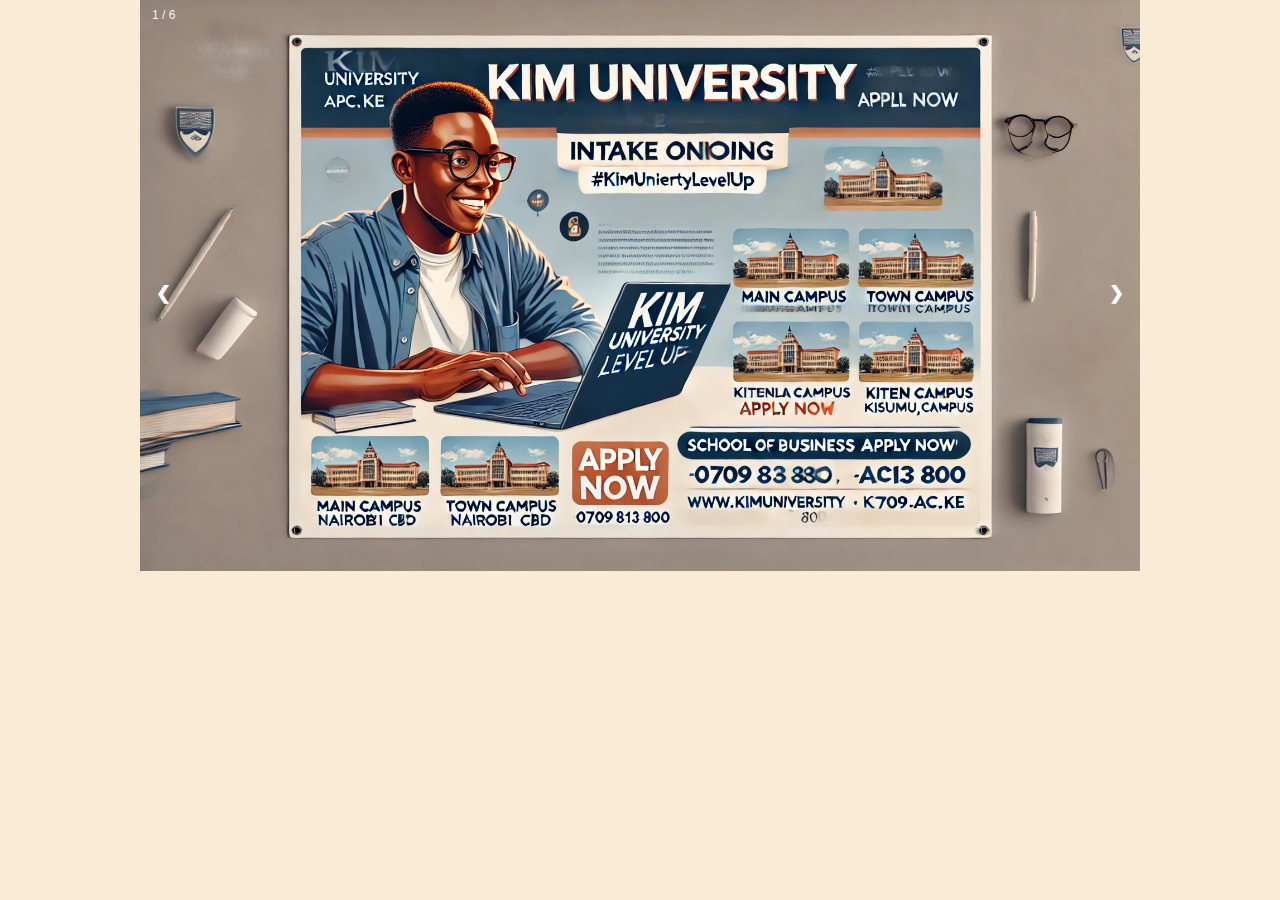
==== index.html @ 746e8074 "initial commit" ====
<!DOCTYPE html>
<html lang="en">
<head>
    <meta charset="UTF-8">
    <meta name="viewport" content="width=device-width, initial-scale=1.0">
    <link rel="stylesheet" href="style.css">
    <title>Kim University</title>
</head>
<body>
    <div class="slideshow-container">
        <div class="mySlide fade">
            <div class="numbertext">1 / 6</div>
            <img src="images/1.webp" style="width: 100%;">
            <button class="cta-button">Join Us Now</button>
        </div>
        <div class="mySlide fade">
            <div class="numbertext">2 / 6</div>
            <img src="images/2.webp" style="width: 100%;">
            <button class="cta-button">Join Us Now</button>
        </div>
        <div class="mySlide fade">
            <div class="numbertext">3 / 6</div>
            <img src="images/3.webp" style="width: 100%;">
            <button class="cta-button">Join Us Now</button>
        </div>
        <div class="mySlide fade">
            <div class="numbertext">4 / 6</div>
            <img src="images/4.webp" style="width: 100%;">
            <button class="cta-button">Join Us Now</button>
        </div>
        <div class="mySlide fade">
            <div class="numbertext">5 / 6</div>
            <img src="images/5.webp" style="width: 100%;">
            <button class="cta-button">Join Us Now</button>
        </div>
        <div class="mySlide fade">
            <div class="numbertext">6 / 6</div>
            <img src="images/6.webp" style="width: 100%;">
            <button class="cta-button">Join Us Now</button>
        </div>

        <a class="prev" onclick="plusSlides(-1)">&#10094;</a>
        <a class="next" onclick="plusSlides(1)">&#10095;</a>
    </div>

    <script src="script.js"></script>
</body>
</html>
---- style.css ----
body {
    font-family: Arial, sans-serif;
    margin: 0;
    background-color: antiquewhite;
}

.slideshow-container {
    position: relative;
    max-width: 1000px;
    margin: auto;
}

.mySlide {
    display: none;
    position: relative;
}

.fade {
    animation-duration: 7s; /* Adjust this value */
}

@keyframes fade {
    from {opacity: .4} 
    to {opacity: 1}
}

.numbertext {
    color: #f2f2f2;
    font-size: 12px;
    padding: 8px 12px;
    position: absolute;
    top: 0;
}

.text {
    color: #f2f2f2;
    font-size: 15px;
    padding: 8px 12px;
    position: absolute;
    bottom: 8px;
    width: 100%;
    text-align: center;
}

.prev, .next {
    cursor: pointer;
    position: absolute;
    top: 50%;
    width: auto;
    padding: 16px;
    margin-top: -22px;
    color: white;
    font-weight: bold;
    font-size: 18px;
    transition: 0.6s ease;
    border-radius: 0 3px 3px 0;
    user-select: none;
}

.next {
    right: 0;
    border-radius: 3px 0 0 3px;
}

.prev:hover, .next:hover {
    background-color: rgba(0,0,0,0.8);
}

/*sliding call to action*/
.cta-button {
    position: absolute;
    top: 50%;
    left: -500px; /* Start the button off-screen */
    transform: translateY(-50%);
    padding: 10px 20px;
    font-size: 16px;
    background-color: #42e00e;
    color: white;
    border: none;
    cursor: pointer;
    animation: slideIn 1.5s forwards; /* Slide in animation */
    animation-delay: 2s;
}

@keyframes slideIn {
    from {
        left: -200px; /* Start position off-screen */
    }
    to {
        left: 50%; /* End position in the middle */
        transform: translateX(-50%); /* Center the button horizontally */
    }
}
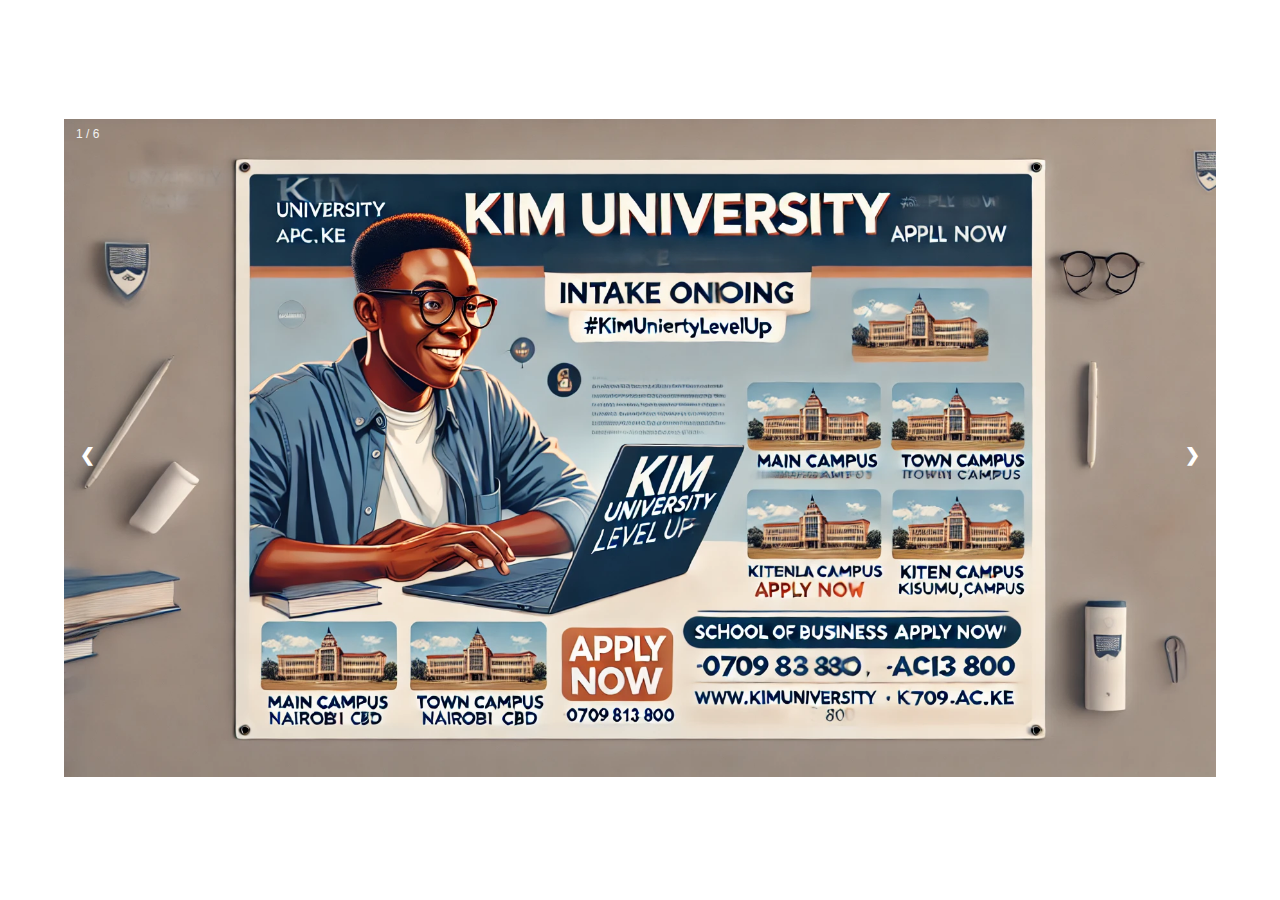
==== commit 8dfa7f67: "changed" ====
--- a/index.html
+++ b/index.html
@@ -11,32 +11,32 @@
         <div class="mySlide fade">
             <div class="numbertext">1 / 6</div>
             <img src="images/1.webp" style="width: 100%;">
-            <button class="cta-button">Join Us Now</button>
+            <button class="cta-button" onclick="openWindow()">Join Us Now</button>
         </div>
         <div class="mySlide fade">
             <div class="numbertext">2 / 6</div>
             <img src="images/2.webp" style="width: 100%;">
-            <button class="cta-button">Join Us Now</button>
+            <button class="cta-button" onclick="openWindow()">Join Us Now</button>
         </div>
         <div class="mySlide fade">
             <div class="numbertext">3 / 6</div>
             <img src="images/3.webp" style="width: 100%;">
-            <button class="cta-button">Join Us Now</button>
+            <button class="cta-button" onclick="openWindow()">Join Us Now</button>
         </div>
         <div class="mySlide fade">
             <div class="numbertext">4 / 6</div>
             <img src="images/4.webp" style="width: 100%;">
-            <button class="cta-button">Join Us Now</button>
+            <button class="cta-button" onclick="openWindow()">Join Us Now</button>
         </div>
         <div class="mySlide fade">
             <div class="numbertext">5 / 6</div>
             <img src="images/5.webp" style="width: 100%;">
-            <button class="cta-button">Join Us Now</button>
+            <button class="cta-button" onclick="openWindow()">Join Us Now</button>
         </div>
         <div class="mySlide fade">
             <div class="numbertext">6 / 6</div>
             <img src="images/6.webp" style="width: 100%;">
-            <button class="cta-button">Join Us Now</button>
+            <button class="cta-button" onclick="openWindow()">Join Us Now</button>
         </div>
 
         <a class="prev" onclick="plusSlides(-1)">&#10094;</a>
--- a/style.css
+++ b/style.css
@@ -1,12 +1,12 @@
 body {
     font-family: Arial, sans-serif;
     margin: 0;
-    background-color: antiquewhite;
+    background-color: white;
 }
 
 .slideshow-container {
     position: relative;
-    max-width: 1000px;
+    width: 90%;
     margin: auto;
 }
 
@@ -72,7 +72,7 @@
     top: 50%;
     left: -500px; /* Start the button off-screen */
     transform: translateY(-50%);
-    padding: 10px 20px;
+    padding: 20px 30px;
     font-size: 16px;
     background-color: #42e00e;
     color: white;
@@ -91,3 +91,65 @@
         transform: translateX(-50%); /* Center the button horizontally */
     }
 }
+body {
+    font-family: 'Arial', sans-serif;
+    margin: 0;
+    padding: 0;
+    background-color: white;
+    display: flex;
+    justify-content: center;
+    align-items: center;
+    height: 100vh;
+}
+.registration-container {
+    background: #FFF;
+    padding: 20px;
+    border-radius: 8px;
+    box-shadow: 0 4px 8px rgba(0,0,0,0.1);
+    width: 90%;
+    max-width: 400px;
+    text-align: center;
+}
+
+.registration-container h1 {
+    color: #333;
+    font-size: 24px;
+}
+
+.registration-container h2 {
+    color: #333;
+    margin-top: 0;
+}
+
+.registration-container p {
+    color: #666;
+}
+
+form {
+    display: grid;
+    grid-gap: 10px;
+    margin-top: 20px;
+}
+
+input[type="text"],
+input[type="email"],
+input[type="tel"],
+select {
+    padding: 10px;
+    border: 1px solid #ccc;
+    border-radius: 4px;
+}
+
+button {
+    background-color: #4CAF50; /* Green background */
+    color: white;
+    padding: 10px;
+    border: none;
+    border-radius: 4px;
+    cursor: pointer;
+    font-size: 16px;
+}
+
+button:hover {
+    background-color: #45a049;
+}
